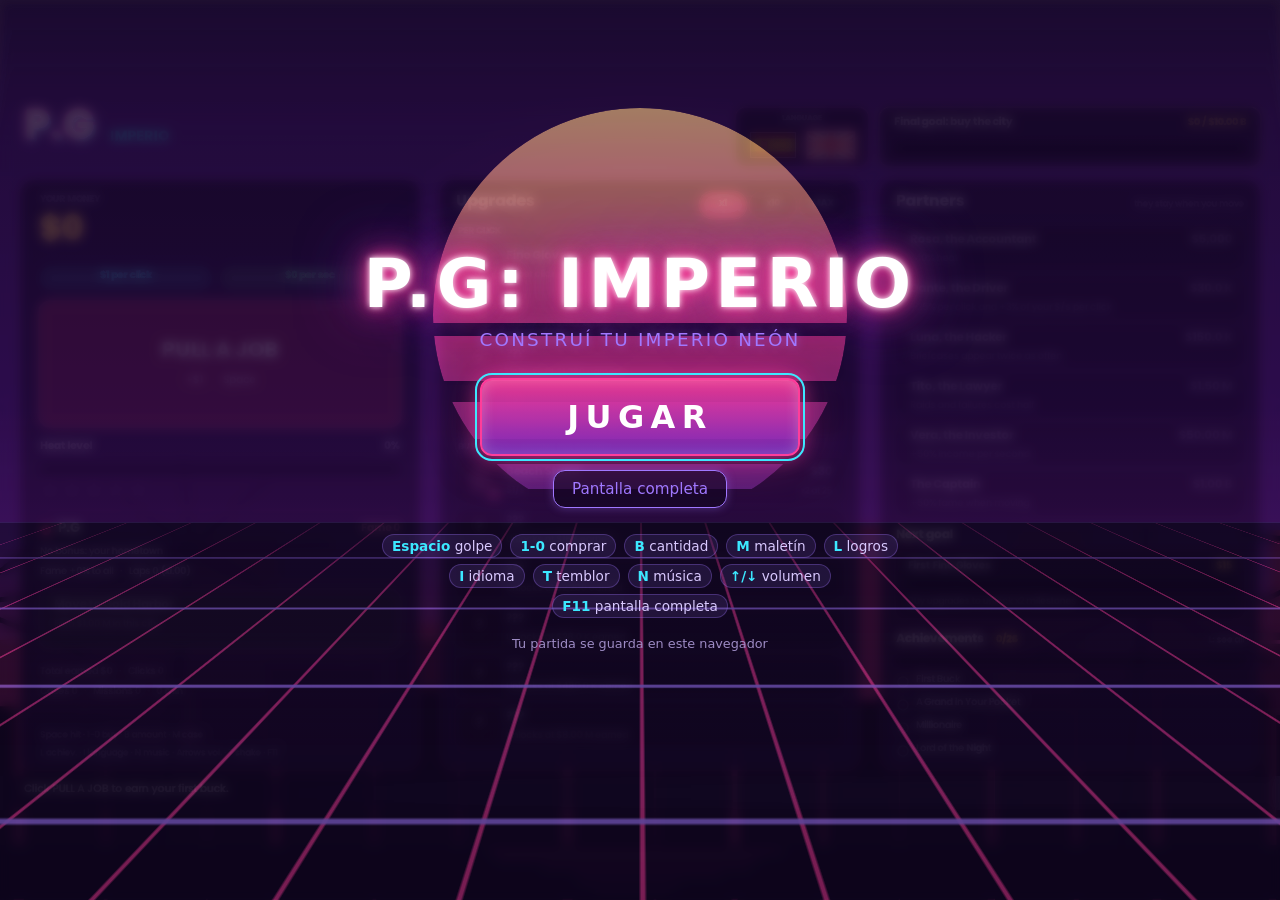
==== PG-Imperio-Web/juego/index.html @ 1c34744a "Add files via upload" ====
<!doctypehtml><html lang=es><head><meta charset=utf-8><title>P.G: Imperio</title><meta content="width=device-width,initial-scale=1,maximum-scale=1,user-scalable=no,viewport-fit=cover"name=viewport><meta content=#10061e name=theme-color><meta content="P.G: Imperio - juego idle de estetica neon."name=description><link href=favicon.png rel=icon type=image/png><style>:root{--bg:#10061e;--pink:#ff3d9a;--violet:#a078ff;--violet-d:#7a2cbf;--cyan:#3ce8ff}*{box-sizing:border-box}body,html{margin:0;padding:0;height:100%;overflow:hidden;background:var(--bg);color:#f1e8ff;font-family:"Segoe UI",system-ui,-apple-system,Roboto,"Helvetica Neue",Arial,sans-serif;-webkit-tap-highlight-color:transparent;overscroll-behavior:none}#canvas{position:fixed;left:0;top:0;width:100vw;height:100vh;display:block;border:0;outline:0;background:var(--bg);touch-action:none}.scene{position:absolute;inset:0;overflow:hidden;background:linear-gradient(#10061e 0,#25093f 45%,#3a0d52 58%,#10061e 58.1%)}.sun{position:absolute;left:50%;top:58%;width:min(46vw,46vh);height:min(46vw,46vh);transform:translate(-50%,-100%);border-radius:50%;background:linear-gradient(#ffd36e 0,#ff3d9a 55%,#7a2cbf 100%);box-shadow:0 0 60px rgba(255,61,154,.55),0 0 140px rgba(160,120,255,.35);-webkit-mask-image:linear-gradient(#000 0 52%,transparent 52% 55%,#000 55% 66%,transparent 66% 71%,#000 71% 80%,transparent 80% 86%,#000 86% 92%,transparent 92% 100%);mask-image:linear-gradient(#000 0 52%,transparent 52% 55%,#000 55% 66%,transparent 66% 71%,#000 71% 80%,transparent 80% 86%,#000 86% 92%,transparent 92% 100%)}.floor{position:absolute;left:-50%;right:-50%;top:58%;bottom:-20%;perspective:380px;perspective-origin:50% 0;overflow:hidden}.grid{position:absolute;inset:0;transform:rotateX(62deg);transform-origin:50% 0;background-image:linear-gradient(rgba(160,120,255,.9) 2px,transparent 2px),linear-gradient(90deg,rgba(255,61,154,.8) 2px,transparent 2px);background-size:64px 64px;animation:grid-move 1.6s linear infinite;box-shadow:inset 0 0 120px 40px #10061e}@keyframes grid-move{to{background-position:0 64px,0 0}}.floor::after{content:"";position:absolute;inset:0;background:linear-gradient(#10061e 0,rgba(16,6,30,0) 40%)}@media (prefers-reduced-motion:reduce){.grid{animation:none}.bar>i{transition:none!important}.btn{transition:none!important}}.overlay{position:fixed;inset:0;z-index:10;display:flex;align-items:center;justify-content:center;padding:12px;overflow:auto}#loading{background:var(--bg);z-index:20;flex-direction:column;text-align:center}#loading .box{position:relative;z-index:1;width:min(88vw,460px)}#loading h2{margin:0 0 18px;font-size:clamp(1.1rem, 4.5vw, 1.6rem);letter-spacing:.25em;color:var(--pink);text-shadow:0 0 12px rgba(255,61,154,.8)}.bar{height:14px;border-radius:8px;background:rgba(160,120,255,.18);border:1px solid var(--violet-d);overflow:hidden;box-shadow:0 0 14px rgba(122,44,191,.5)}.bar>i{display:block;height:100%;width:0%;background:linear-gradient(90deg,var(--violet-d),var(--pink));box-shadow:0 0 14px var(--pink);transition:width .2s ease}#status{margin-top:12px;min-height:1.4em;font-size:clamp(.8rem, 3vw, .95rem);color:var(--violet)}#loading.error h2{color:#ff6b6b;text-shadow:0 0 12px rgba(255,80,80,.7)}#loading.error .bar{display:none}#loading.error #status{color:#ffb3b3}#menu{background:rgba(16,6,30,.55);-webkit-backdrop-filter:blur(6px);backdrop-filter:blur(6px);flex-direction:column;text-align:center;display:none}#menu.show{display:flex}.panel{width:min(94vw,640px);margin:auto;padding:clamp(14px,3vw,28px)}h1{margin:0;font-size:clamp(2rem, 9vw, 4.2rem);letter-spacing:.08em;line-height:1.05;color:#fff;text-shadow:0 0 6px #fff,0 0 16px var(--pink),0 0 36px var(--pink),0 0 70px var(--violet-d)}.sub{margin:10px 0 clamp(14px,3.5vh,28px);font-size:clamp(.85rem, 3.2vw, 1.15rem);color:var(--violet);letter-spacing:.12em;text-transform:uppercase;text-shadow:0 0 10px rgba(160,120,255,.6)}.btn{font:inherit;cursor:pointer;color:#fff;border-radius:12px;transition:transform .12s ease,box-shadow .2s ease,filter .2s ease}.btn:focus-visible{outline:2px solid var(--cyan);outline-offset:3px}.play{display:block;margin:0 auto;width:min(80vw,320px);padding:clamp(12px,2.5vh,18px) 20px;font-size:clamp(1.3rem, 5.5vw, 2rem);font-weight:800;letter-spacing:.2em;border:2px solid var(--pink);background:linear-gradient(180deg,rgba(255,61,154,.9),rgba(122,44,191,.9));box-shadow:0 0 20px rgba(255,61,154,.7),0 0 50px rgba(255,61,154,.35),inset 0 0 14px rgba(255,255,255,.25)}.play:hover:not(:disabled){transform:scale(1.04);box-shadow:0 0 28px var(--pink),0 0 70px rgba(255,61,154,.5),inset 0 0 14px rgba(255,255,255,.3)}.play:active:not(:disabled){transform:scale(.98)}.play:disabled{opacity:.4;cursor:default;filter:grayscale(.6);box-shadow:none}.ghost{display:inline-block;margin-top:14px;padding:9px 18px;font-size:clamp(.8rem, 3vw, .95rem);background:rgba(16,6,30,.6);border:1px solid var(--violet);color:var(--violet);box-shadow:0 0 10px rgba(160,120,255,.35)}.ghost:hover{color:var(--cyan);border-color:var(--cyan);box-shadow:0 0 14px rgba(60,232,255,.5)}.controls{margin:clamp(14px,3vh,26px) auto 0;padding:0;list-style:none;max-width:540px;display:flex;flex-wrap:wrap;justify-content:center;gap:6px 8px;font-size:clamp(.7rem, 2.6vw, .85rem);color:#d9c9ff}.controls li{padding:3px 9px;border-radius:999px;background:rgba(160,120,255,.12);border:1px solid rgba(160,120,255,.3)}.controls b{color:var(--cyan);font-weight:600}.note{margin:clamp(10px,2vh,18px) 0 0;font-size:clamp(.7rem, 2.6vw, .8rem);color:#9d8bc4}#hud-fs{position:fixed;top:max(8px,env(safe-area-inset-top));right:max(8px,env(safe-area-inset-right));z-index:5;width:34px;height:34px;padding:0;display:none;align-items:center;justify-content:center;background:rgba(16,6,30,.55);border:1px solid rgba(160,120,255,.5);color:var(--violet);opacity:.45;border-radius:8px}#hud-fs.show{display:flex}#hud-fs:focus-visible,#hud-fs:hover{opacity:1;color:var(--cyan);border-color:var(--cyan)}#hud-fs svg{width:18px;height:18px;fill:none;stroke:currentColor;stroke-width:2;stroke-linecap:round;stroke-linejoin:round}@media (max-height:520px){.sub{margin-bottom:10px}.controls,.note{display:none}}noscript{position:fixed;inset:0;z-index:30;background:var(--bg);color:#fff;display:flex;align-items:center;justify-content:center;text-align:center;padding:20px}</style></head><body><canvas id=canvas oncontextmenu=return!1 tabindex=-1></canvas><div class=overlay id=loading aria-live=polite role=status><div class=scene><div class=sun></div><div class=floor><div class=grid></div></div></div><div class=box><h2 id=load-title>Cargando...</h2><div class=bar><i id=bar></i></div><div id=status>Preparando...</div></div></div><div class=overlay id=menu><div class=scene style=opacity:.55><div class=sun></div><div class=floor><div class=grid></div></div></div><div class=panel style=position:relative><h1>P.G: IMPERIO</h1><p class=sub>Construí tu imperio neón</p><button class="btn play"id=play type=button disabled>JUGAR</button> <button class="btn ghost"id=menu-fs type=button>Pantalla completa</button><ul class=controls><li><b>Espacio</b> golpe</li><li><b>1-0</b> comprar</li><li><b>B</b> cantidad</li><li><b>M</b> maletín</li><li><b>L</b> logros</li><li><b>I</b> idioma</li><li><b>T</b> temblor</li><li><b>N</b> música</li><li><b>↑/↓</b> volumen</li><li><b>F11</b> pantalla completa</li></ul><p class=note>Tu partida se guarda en este navegador</p></div></div><button class=btn id=hud-fs type=button aria-label="Pantalla completa"title="Pantalla completa (F11)"><svg aria-hidden=true viewBox="0 0 24 24"><path d="M4 9V4h5M20 9V4h-5M4 15v5h5M20 15v5h-5"/></svg></button><noscript>Este juego necesita JavaScript activado.</noscript><script>!function(){var e=function(e){return document.getElementById(e)},n=e("canvas"),t=e("loading"),o=e("menu"),a=e("bar"),r=e("status"),c=e("play"),i=e("hud-fs"),d=!1,s=!1,u=!1;function l(e){a.style.width=Math.max(0,Math.min(100,e))+"%"}function f(n){s||(s=!0,t.classList.add("error"),t.style.display="flex",e("load-title").textContent="Algo salió mal",r.textContent=n||"No se pudo cargar el juego. Probá recargar la página.",o.classList.remove("show"),i.classList.remove("show"))}function p(){s||u||(u=!0,l(100),t.style.display="none",o.classList.add("show"),c.disabled=!1,c.focus())}function w(){var e=document.documentElement;try{if(document.fullscreenElement||document.webkitFullscreenElement)(document.exitFullscreen||document.webkitExitFullscreen).call(document);else{var n=(e.requestFullscreen||e.webkitRequestFullscreen).call(e);n&&n.catch&&n.catch(function(e){console.warn(e)})}}catch(e){console.warn(e)}}function g(){try{Module._pg_save&&Module._pg_save()}catch(e){console.warn(e)}}e("menu-fs").addEventListener("click",w),i.addEventListener("click",function(){w(),n.focus()}),window.addEventListener("keydown",function(e){if("F11"===e.key||122===e.keyCode)return e.preventDefault(),void w();!d||"Space"!==e.code&&"ArrowUp"!==e.code&&"ArrowDown"!==e.code&&"ArrowLeft"!==e.code&&"ArrowRight"!==e.code||e.preventDefault()},{capture:!0}),n.addEventListener("contextmenu",function(e){e.preventDefault()}),n.addEventListener("webglcontextlost",function(e){e.preventDefault(),f("Se perdió el contexto gráfico. Recargá la página.")}),c.addEventListener("click",function(){try{Module._pg_unlock_audio&&Module._pg_unlock_audio()}catch(e){console.warn(e)}d=!0,o.classList.remove("show"),i.classList.add("show"),n.focus()}),n.addEventListener("pointerdown",function(){n.focus()}),window.addEventListener("pagehide",g),document.addEventListener("visibilitychange",function(){"hidden"===document.visibilityState&&g()}),window.onerror=function(e){console.error(e),u?/abort|unreachable|memory/i.test(String(e))&&f("El juego se detuvo por un error. Recargá la página (tu partida está guardada)."):f("Ocurrió un error al cargar el juego. Probá recargar la página.")},window.addEventListener("unhandledrejection",function(e){console.warn(e.reason)});var v=0;window.Module={canvas:n,print:function(e){console.log(e)},printErr:function(e){console.warn(e)},preRun:[function(e){var n=e||window.Module,t=n.FS||window.FS,o=n.IDBFS||("undefined"!=typeof IDBFS?IDBFS:t.filesystems&&t.filesystems.IDBFS),a=n.addRunDependency||window.addRunDependency,r=n.removeRunDependency||window.removeRunDependency;try{t.mkdir("/persist"),t.mount(o,{},"/persist"),a("pg-idbfs"),t.syncfs(!0,function(e){e&&console.warn(e),r("pg-idbfs")})}catch(e){console.warn("IDBFS no disponible, la partida no se va a guardar",e)}}],postRun:[function(){p()}],onRuntimeInitialized:function(){p()},onAbort:function(e){console.error(e),f("El juego se detuvo por un error. Recargá la página.")},setStatus:function(e){if(!s&&!u){var n=/([^(]+)\((\d+(?:\.\d+)?)\/(\d+)\)/.exec(e);n?(l(100*parseFloat(n[2])/parseFloat(n[3])),r.textContent="Cargando... "+Math.round(100*parseFloat(n[2])/parseFloat(n[3]))+"%"):e&&(r.textContent="Cargando...")}},monitorRunDependencies:function(e){v=Math.max(v,e),s||u||(e?(v>0&&!/\d%/.test(r.textContent)&&l(100*(v-e)/v),r.textContent="Cargando... ("+(v-e)+"/"+v+")"):r.textContent="Iniciando...")}},Module.setStatus("Descargando...")}()</script><script async src=index.js></script></body></html>
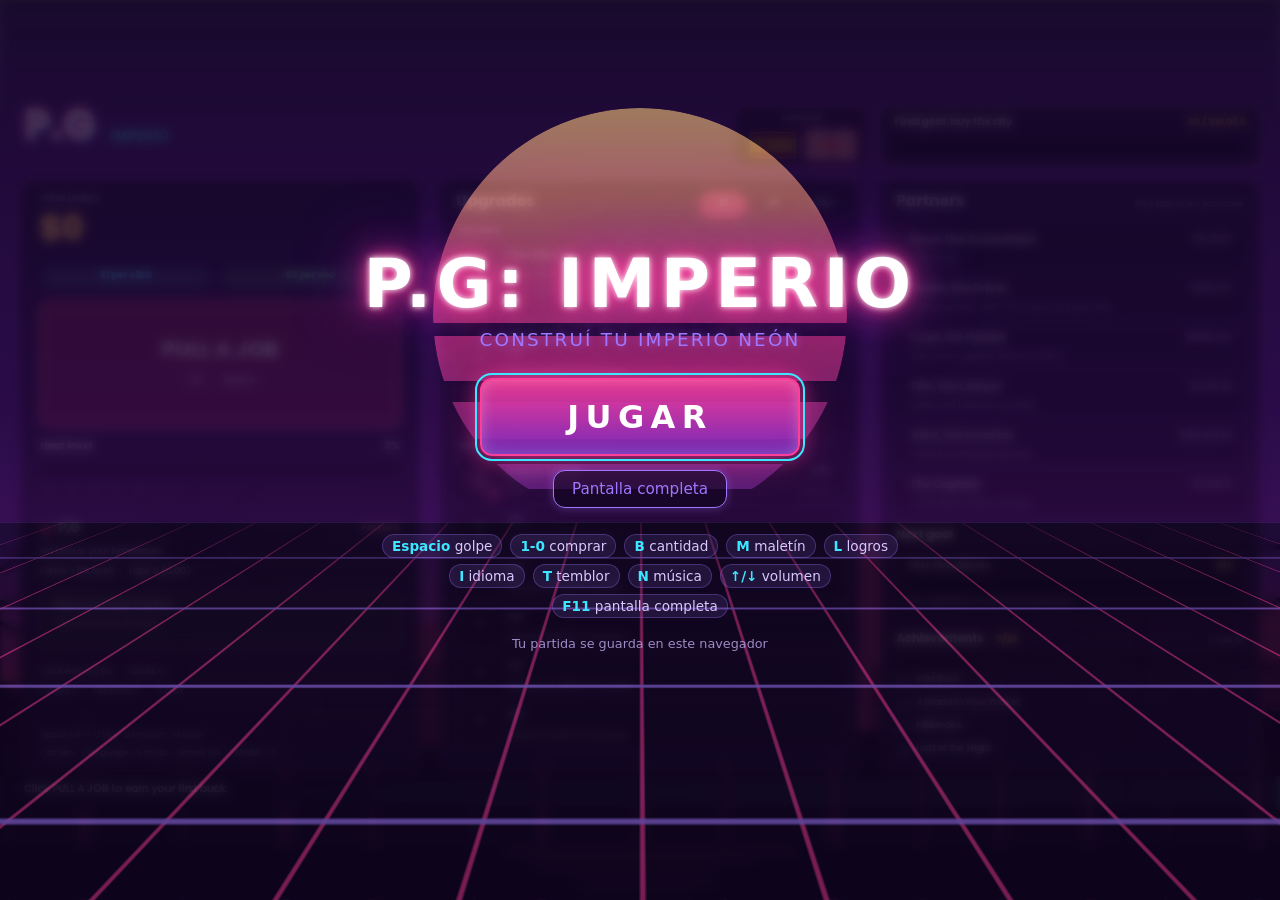
==== commit 86ff2824: "Organizar la página del juego y documentar cómo editarla" ====
--- a/PG-Imperio-Web/juego/index.html
+++ b/PG-Imperio-Web/juego/index.html
@@ -1 +1,56 @@
-<!doctypehtml><html lang=es><head><meta charset=utf-8><title>P.G: Imperio</title><meta content="width=device-width,initial-scale=1,maximum-scale=1,user-scalable=no,viewport-fit=cover"name=viewport><meta content=#10061e name=theme-color><meta content="P.G: Imperio - juego idle de estetica neon."name=description><link href=favicon.png rel=icon type=image/png><style>:root{--bg:#10061e;--pink:#ff3d9a;--violet:#a078ff;--violet-d:#7a2cbf;--cyan:#3ce8ff}*{box-sizing:border-box}body,html{margin:0;padding:0;height:100%;overflow:hidden;background:var(--bg);color:#f1e8ff;font-family:"Segoe UI",system-ui,-apple-system,Roboto,"Helvetica Neue",Arial,sans-serif;-webkit-tap-highlight-color:transparent;overscroll-behavior:none}#canvas{position:fixed;left:0;top:0;width:100vw;height:100vh;display:block;border:0;outline:0;background:var(--bg);touch-action:none}.scene{position:absolute;inset:0;overflow:hidden;background:linear-gradient(#10061e 0,#25093f 45%,#3a0d52 58%,#10061e 58.1%)}.sun{position:absolute;left:50%;top:58%;width:min(46vw,46vh);height:min(46vw,46vh);transform:translate(-50%,-100%);border-radius:50%;background:linear-gradient(#ffd36e 0,#ff3d9a 55%,#7a2cbf 100%);box-shadow:0 0 60px rgba(255,61,154,.55),0 0 140px rgba(160,120,255,.35);-webkit-mask-image:linear-gradient(#000 0 52%,transparent 52% 55%,#000 55% 66%,transparent 66% 71%,#000 71% 80%,transparent 80% 86%,#000 86% 92%,transparent 92% 100%);mask-image:linear-gradient(#000 0 52%,transparent 52% 55%,#000 55% 66%,transparent 66% 71%,#000 71% 80%,transparent 80% 86%,#000 86% 92%,transparent 92% 100%)}.floor{position:absolute;left:-50%;right:-50%;top:58%;bottom:-20%;perspective:380px;perspective-origin:50% 0;overflow:hidden}.grid{position:absolute;inset:0;transform:rotateX(62deg);transform-origin:50% 0;background-image:linear-gradient(rgba(160,120,255,.9) 2px,transparent 2px),linear-gradient(90deg,rgba(255,61,154,.8) 2px,transparent 2px);background-size:64px 64px;animation:grid-move 1.6s linear infinite;box-shadow:inset 0 0 120px 40px #10061e}@keyframes grid-move{to{background-position:0 64px,0 0}}.floor::after{content:"";position:absolute;inset:0;background:linear-gradient(#10061e 0,rgba(16,6,30,0) 40%)}@media (prefers-reduced-motion:reduce){.grid{animation:none}.bar>i{transition:none!important}.btn{transition:none!important}}.overlay{position:fixed;inset:0;z-index:10;display:flex;align-items:center;justify-content:center;padding:12px;overflow:auto}#loading{background:var(--bg);z-index:20;flex-direction:column;text-align:center}#loading .box{position:relative;z-index:1;width:min(88vw,460px)}#loading h2{margin:0 0 18px;font-size:clamp(1.1rem, 4.5vw, 1.6rem);letter-spacing:.25em;color:var(--pink);text-shadow:0 0 12px rgba(255,61,154,.8)}.bar{height:14px;border-radius:8px;background:rgba(160,120,255,.18);border:1px solid var(--violet-d);overflow:hidden;box-shadow:0 0 14px rgba(122,44,191,.5)}.bar>i{display:block;height:100%;width:0%;background:linear-gradient(90deg,var(--violet-d),var(--pink));box-shadow:0 0 14px var(--pink);transition:width .2s ease}#status{margin-top:12px;min-height:1.4em;font-size:clamp(.8rem, 3vw, .95rem);color:var(--violet)}#loading.error h2{color:#ff6b6b;text-shadow:0 0 12px rgba(255,80,80,.7)}#loading.error .bar{display:none}#loading.error #status{color:#ffb3b3}#menu{background:rgba(16,6,30,.55);-webkit-backdrop-filter:blur(6px);backdrop-filter:blur(6px);flex-direction:column;text-align:center;display:none}#menu.show{display:flex}.panel{width:min(94vw,640px);margin:auto;padding:clamp(14px,3vw,28px)}h1{margin:0;font-size:clamp(2rem, 9vw, 4.2rem);letter-spacing:.08em;line-height:1.05;color:#fff;text-shadow:0 0 6px #fff,0 0 16px var(--pink),0 0 36px var(--pink),0 0 70px var(--violet-d)}.sub{margin:10px 0 clamp(14px,3.5vh,28px);font-size:clamp(.85rem, 3.2vw, 1.15rem);color:var(--violet);letter-spacing:.12em;text-transform:uppercase;text-shadow:0 0 10px rgba(160,120,255,.6)}.btn{font:inherit;cursor:pointer;color:#fff;border-radius:12px;transition:transform .12s ease,box-shadow .2s ease,filter .2s ease}.btn:focus-visible{outline:2px solid var(--cyan);outline-offset:3px}.play{display:block;margin:0 auto;width:min(80vw,320px);padding:clamp(12px,2.5vh,18px) 20px;font-size:clamp(1.3rem, 5.5vw, 2rem);font-weight:800;letter-spacing:.2em;border:2px solid var(--pink);background:linear-gradient(180deg,rgba(255,61,154,.9),rgba(122,44,191,.9));box-shadow:0 0 20px rgba(255,61,154,.7),0 0 50px rgba(255,61,154,.35),inset 0 0 14px rgba(255,255,255,.25)}.play:hover:not(:disabled){transform:scale(1.04);box-shadow:0 0 28px var(--pink),0 0 70px rgba(255,61,154,.5),inset 0 0 14px rgba(255,255,255,.3)}.play:active:not(:disabled){transform:scale(.98)}.play:disabled{opacity:.4;cursor:default;filter:grayscale(.6);box-shadow:none}.ghost{display:inline-block;margin-top:14px;padding:9px 18px;font-size:clamp(.8rem, 3vw, .95rem);background:rgba(16,6,30,.6);border:1px solid var(--violet);color:var(--violet);box-shadow:0 0 10px rgba(160,120,255,.35)}.ghost:hover{color:var(--cyan);border-color:var(--cyan);box-shadow:0 0 14px rgba(60,232,255,.5)}.controls{margin:clamp(14px,3vh,26px) auto 0;padding:0;list-style:none;max-width:540px;display:flex;flex-wrap:wrap;justify-content:center;gap:6px 8px;font-size:clamp(.7rem, 2.6vw, .85rem);color:#d9c9ff}.controls li{padding:3px 9px;border-radius:999px;background:rgba(160,120,255,.12);border:1px solid rgba(160,120,255,.3)}.controls b{color:var(--cyan);font-weight:600}.note{margin:clamp(10px,2vh,18px) 0 0;font-size:clamp(.7rem, 2.6vw, .8rem);color:#9d8bc4}#hud-fs{position:fixed;top:max(8px,env(safe-area-inset-top));right:max(8px,env(safe-area-inset-right));z-index:5;width:34px;height:34px;padding:0;display:none;align-items:center;justify-content:center;background:rgba(16,6,30,.55);border:1px solid rgba(160,120,255,.5);color:var(--violet);opacity:.45;border-radius:8px}#hud-fs.show{display:flex}#hud-fs:focus-visible,#hud-fs:hover{opacity:1;color:var(--cyan);border-color:var(--cyan)}#hud-fs svg{width:18px;height:18px;fill:none;stroke:currentColor;stroke-width:2;stroke-linecap:round;stroke-linejoin:round}@media (max-height:520px){.sub{margin-bottom:10px}.controls,.note{display:none}}noscript{position:fixed;inset:0;z-index:30;background:var(--bg);color:#fff;display:flex;align-items:center;justify-content:center;text-align:center;padding:20px}</style></head><body><canvas id=canvas oncontextmenu=return!1 tabindex=-1></canvas><div class=overlay id=loading aria-live=polite role=status><div class=scene><div class=sun></div><div class=floor><div class=grid></div></div></div><div class=box><h2 id=load-title>Cargando...</h2><div class=bar><i id=bar></i></div><div id=status>Preparando...</div></div></div><div class=overlay id=menu><div class=scene style=opacity:.55><div class=sun></div><div class=floor><div class=grid></div></div></div><div class=panel style=position:relative><h1>P.G: IMPERIO</h1><p class=sub>Construí tu imperio neón</p><button class="btn play"id=play type=button disabled>JUGAR</button> <button class="btn ghost"id=menu-fs type=button>Pantalla completa</button><ul class=controls><li><b>Espacio</b> golpe</li><li><b>1-0</b> comprar</li><li><b>B</b> cantidad</li><li><b>M</b> maletín</li><li><b>L</b> logros</li><li><b>I</b> idioma</li><li><b>T</b> temblor</li><li><b>N</b> música</li><li><b>↑/↓</b> volumen</li><li><b>F11</b> pantalla completa</li></ul><p class=note>Tu partida se guarda en este navegador</p></div></div><button class=btn id=hud-fs type=button aria-label="Pantalla completa"title="Pantalla completa (F11)"><svg aria-hidden=true viewBox="0 0 24 24"><path d="M4 9V4h5M20 9V4h-5M4 15v5h5M20 15v5h-5"/></svg></button><noscript>Este juego necesita JavaScript activado.</noscript><script>!function(){var e=function(e){return document.getElementById(e)},n=e("canvas"),t=e("loading"),o=e("menu"),a=e("bar"),r=e("status"),c=e("play"),i=e("hud-fs"),d=!1,s=!1,u=!1;function l(e){a.style.width=Math.max(0,Math.min(100,e))+"%"}function f(n){s||(s=!0,t.classList.add("error"),t.style.display="flex",e("load-title").textContent="Algo salió mal",r.textContent=n||"No se pudo cargar el juego. Probá recargar la página.",o.classList.remove("show"),i.classList.remove("show"))}function p(){s||u||(u=!0,l(100),t.style.display="none",o.classList.add("show"),c.disabled=!1,c.focus())}function w(){var e=document.documentElement;try{if(document.fullscreenElement||document.webkitFullscreenElement)(document.exitFullscreen||document.webkitExitFullscreen).call(document);else{var n=(e.requestFullscreen||e.webkitRequestFullscreen).call(e);n&&n.catch&&n.catch(function(e){console.warn(e)})}}catch(e){console.warn(e)}}function g(){try{Module._pg_save&&Module._pg_save()}catch(e){console.warn(e)}}e("menu-fs").addEventListener("click",w),i.addEventListener("click",function(){w(),n.focus()}),window.addEventListener("keydown",function(e){if("F11"===e.key||122===e.keyCode)return e.preventDefault(),void w();!d||"Space"!==e.code&&"ArrowUp"!==e.code&&"ArrowDown"!==e.code&&"ArrowLeft"!==e.code&&"ArrowRight"!==e.code||e.preventDefault()},{capture:!0}),n.addEventListener("contextmenu",function(e){e.preventDefault()}),n.addEventListener("webglcontextlost",function(e){e.preventDefault(),f("Se perdió el contexto gráfico. Recargá la página.")}),c.addEventListener("click",function(){try{Module._pg_unlock_audio&&Module._pg_unlock_audio()}catch(e){console.warn(e)}d=!0,o.classList.remove("show"),i.classList.add("show"),n.focus()}),n.addEventListener("pointerdown",function(){n.focus()}),window.addEventListener("pagehide",g),document.addEventListener("visibilitychange",function(){"hidden"===document.visibilityState&&g()}),window.onerror=function(e){console.error(e),u?/abort|unreachable|memory/i.test(String(e))&&f("El juego se detuvo por un error. Recargá la página (tu partida está guardada)."):f("Ocurrió un error al cargar el juego. Probá recargar la página.")},window.addEventListener("unhandledrejection",function(e){console.warn(e.reason)});var v=0;window.Module={canvas:n,print:function(e){console.log(e)},printErr:function(e){console.warn(e)},preRun:[function(e){var n=e||window.Module,t=n.FS||window.FS,o=n.IDBFS||("undefined"!=typeof IDBFS?IDBFS:t.filesystems&&t.filesystems.IDBFS),a=n.addRunDependency||window.addRunDependency,r=n.removeRunDependency||window.removeRunDependency;try{t.mkdir("/persist"),t.mount(o,{},"/persist"),a("pg-idbfs"),t.syncfs(!0,function(e){e&&console.warn(e),r("pg-idbfs")})}catch(e){console.warn("IDBFS no disponible, la partida no se va a guardar",e)}}],postRun:[function(){p()}],onRuntimeInitialized:function(){p()},onAbort:function(e){console.error(e),f("El juego se detuvo por un error. Recargá la página.")},setStatus:function(e){if(!s&&!u){var n=/([^(]+)\((\d+(?:\.\d+)?)\/(\d+)\)/.exec(e);n?(l(100*parseFloat(n[2])/parseFloat(n[3])),r.textContent="Cargando... "+Math.round(100*parseFloat(n[2])/parseFloat(n[3]))+"%"):e&&(r.textContent="Cargando...")}},monitorRunDependencies:function(e){v=Math.max(v,e),s||u||(e?(v>0&&!/\d%/.test(r.textContent)&&l(100*(v-e)/v),r.textContent="Cargando... ("+(v-e)+"/"+v+")"):r.textContent="Iniciando...")}},Module.setStatus("Descargando...")}()</script><script async src=index.js></script></body></html>+<!doctype html>
+<html lang="es">
+<head>
+<meta charset="utf-8">
+<title>P.G: Imperio</title>
+<meta name="viewport" content="width=device-width, initial-scale=1, maximum-scale=1, user-scalable=no, viewport-fit=cover">
+<meta name="theme-color" content="#10061e">
+<meta name="description" content="P.G: Imperio - juego idle de estetica neon.">
+<link rel="icon" type="image/png" href="favicon.png">
+<link rel="stylesheet" href="estilos.css">
+</head>
+<body>
+<canvas id="canvas" tabindex="-1" oncontextmenu="return false;"></canvas>
+
+<div id="loading" class="overlay" role="status" aria-live="polite">
+  <div class="scene"><div class="sun"></div><div class="floor"><div class="grid"></div></div></div>
+  <div class="box">
+    <h2 id="load-title">Cargando...</h2>
+    <div class="bar"><i id="bar"></i></div>
+    <div id="status">Preparando...</div>
+  </div>
+</div>
+
+<div id="menu" class="overlay">
+  <div class="scene" style="opacity:.55"><div class="sun"></div><div class="floor"><div class="grid"></div></div></div>
+  <div class="panel" style="position:relative">
+    <h1>P.G: IMPERIO</h1>
+    <p class="sub">Construí tu imperio neón</p>
+    <button id="play" class="btn play" type="button" disabled>JUGAR</button>
+    <button id="menu-fs" class="btn ghost" type="button">Pantalla completa</button>
+    <ul class="controls">
+      <li><b>Espacio</b> golpe</li>
+      <li><b>1-0</b> comprar</li>
+      <li><b>B</b> cantidad</li>
+      <li><b>M</b> maletín</li>
+      <li><b>L</b> logros</li>
+      <li><b>I</b> idioma</li>
+      <li><b>T</b> temblor</li>
+      <li><b>N</b> música</li>
+      <li><b>↑/↓</b> volumen</li>
+      <li><b>F11</b> pantalla completa</li>
+    </ul>
+    <p class="note">Tu partida se guarda en este navegador</p>
+  </div>
+</div>
+
+<button id="hud-fs" class="btn" type="button" title="Pantalla completa (F11)" aria-label="Pantalla completa">
+  <svg viewBox="0 0 24 24" aria-hidden="true"><path d="M4 9V4h5M20 9V4h-5M4 15v5h5M20 15v5h-5"/></svg>
+</button>
+
+<noscript>Este juego necesita JavaScript activado.</noscript>
+
+<script src="arranque.js"></script>
+<script async src="index.js"></script>
+</body>
+</html>
--- a/PG-Imperio-Web/juego/estilos.css
+++ b/PG-Imperio-Web/juego/estilos.css
@@ -0,0 +1,140 @@
+  :root {
+    --bg: #10061e;
+    --pink: #ff3d9a;
+    --violet: #a078ff;
+    --violet-d: #7a2cbf;
+    --cyan: #3ce8ff;
+  }
+  * { box-sizing: border-box; }
+  html, body {
+    margin: 0; padding: 0; height: 100%; overflow: hidden;
+    background: var(--bg); color: #f1e8ff;
+    font-family: "Segoe UI", system-ui, -apple-system, Roboto, "Helvetica Neue", Arial, sans-serif;
+    -webkit-tap-highlight-color: transparent;
+    overscroll-behavior: none;
+  }
+
+  /* El juego: ocupa toda la ventana */
+  #canvas {
+    position: fixed; left: 0; top: 0;
+    width: 100vw; height: 100vh;
+    display: block; border: 0; outline: none;
+    background: var(--bg);
+    touch-action: none;
+  }
+
+  /* Capas de fondo synthwave (sol + grilla) usadas en carga y menu */
+  .scene { position: absolute; inset: 0; overflow: hidden;
+    background: linear-gradient(#10061e 0%, #25093f 45%, #3a0d52 58%, #10061e 58.1%); }
+  .sun {
+    position: absolute; left: 50%; top: 58%;
+    width: min(46vw, 46vh); height: min(46vw, 46vh);
+    transform: translate(-50%, -100%);
+    border-radius: 50%;
+    background: linear-gradient(#ffd36e 0%, #ff3d9a 55%, #7a2cbf 100%);
+    box-shadow: 0 0 60px rgba(255, 61, 154, .55), 0 0 140px rgba(160, 120, 255, .35);
+    /* franjas horizontales que se van haciendo mas gruesas hacia abajo */
+    -webkit-mask-image: linear-gradient(#000 0 52%, transparent 52% 55%, #000 55% 66%, transparent 66% 71%, #000 71% 80%, transparent 80% 86%, #000 86% 92%, transparent 92% 100%);
+    mask-image: linear-gradient(#000 0 52%, transparent 52% 55%, #000 55% 66%, transparent 66% 71%, #000 71% 80%, transparent 80% 86%, #000 86% 92%, transparent 92% 100%);
+  }
+  .floor {
+    position: absolute; left: -50%; right: -50%; top: 58%; bottom: -20%;
+    perspective: 380px; perspective-origin: 50% 0;
+    overflow: hidden;
+  }
+  .grid {
+    position: absolute; inset: 0;
+    transform: rotateX(62deg); transform-origin: 50% 0;
+    background-image:
+      linear-gradient(rgba(160, 120, 255, .9) 2px, transparent 2px),
+      linear-gradient(90deg, rgba(255, 61, 154, .8) 2px, transparent 2px);
+    background-size: 64px 64px;
+    animation: grid-move 1.6s linear infinite;
+    box-shadow: inset 0 0 120px 40px #10061e;
+  }
+  @keyframes grid-move { to { background-position: 0 64px, 0 0; } }
+  .floor::after { /* desvanece el horizonte */
+    content: ""; position: absolute; inset: 0;
+    background: linear-gradient(#10061e 0%, rgba(16, 6, 30, 0) 40%);
+  }
+  @media (prefers-reduced-motion: reduce) {
+    .grid { animation: none; }
+    .bar > i { transition: none !important; }
+    .btn { transition: none !important; }
+  }
+
+  /* Overlays */
+  .overlay {
+    position: fixed; inset: 0; z-index: 10;
+    display: flex; align-items: center; justify-content: center;
+    padding: 12px; overflow: auto;
+  }
+  #loading { background: var(--bg); z-index: 20; flex-direction: column; text-align: center; }
+  #loading .box { position: relative; z-index: 1; width: min(88vw, 460px); }
+  #loading h2 {
+    margin: 0 0 18px; font-size: clamp(1.1rem, 4.5vw, 1.6rem); letter-spacing: .25em;
+    color: var(--pink); text-shadow: 0 0 12px rgba(255, 61, 154, .8);
+  }
+  .bar { height: 14px; border-radius: 8px; background: rgba(160, 120, 255, .18);
+    border: 1px solid var(--violet-d); overflow: hidden; box-shadow: 0 0 14px rgba(122, 44, 191, .5); }
+  .bar > i { display: block; height: 100%; width: 0%;
+    background: linear-gradient(90deg, var(--violet-d), var(--pink));
+    box-shadow: 0 0 14px var(--pink); transition: width .2s ease; }
+  #status { margin-top: 12px; min-height: 1.4em; font-size: clamp(.8rem, 3vw, .95rem); color: var(--violet); }
+  #loading.error h2 { color: #ff6b6b; text-shadow: 0 0 12px rgba(255, 80, 80, .7); }
+  #loading.error .bar { display: none; }
+  #loading.error #status { color: #ffb3b3; }
+
+  #menu { background: rgba(16, 6, 30, .55); -webkit-backdrop-filter: blur(6px); backdrop-filter: blur(6px);
+    flex-direction: column; text-align: center; display: none; }
+  #menu.show { display: flex; }
+  .panel { width: min(94vw, 640px); margin: auto; padding: clamp(14px, 3vw, 28px); }
+  h1 {
+    margin: 0; font-size: clamp(2rem, 9vw, 4.2rem); letter-spacing: .08em; line-height: 1.05; color: #fff;
+    text-shadow: 0 0 6px #fff, 0 0 16px var(--pink), 0 0 36px var(--pink), 0 0 70px var(--violet-d);
+  }
+  .sub { margin: 10px 0 clamp(14px, 3.5vh, 28px); font-size: clamp(.85rem, 3.2vw, 1.15rem); color: var(--violet);
+    letter-spacing: .12em; text-transform: uppercase; text-shadow: 0 0 10px rgba(160, 120, 255, .6); }
+  .btn {
+    font: inherit; cursor: pointer; color: #fff; border-radius: 12px;
+    transition: transform .12s ease, box-shadow .2s ease, filter .2s ease;
+  }
+  .btn:focus-visible { outline: 2px solid var(--cyan); outline-offset: 3px; }
+  .play {
+    display: block; margin: 0 auto; width: min(80vw, 320px);
+    padding: clamp(12px, 2.5vh, 18px) 20px; font-size: clamp(1.3rem, 5.5vw, 2rem); font-weight: 800; letter-spacing: .2em;
+    border: 2px solid var(--pink);
+    background: linear-gradient(180deg, rgba(255, 61, 154, .9), rgba(122, 44, 191, .9));
+    box-shadow: 0 0 20px rgba(255, 61, 154, .7), 0 0 50px rgba(255, 61, 154, .35), inset 0 0 14px rgba(255, 255, 255, .25);
+  }
+  .play:hover:not(:disabled) { transform: scale(1.04); box-shadow: 0 0 28px var(--pink), 0 0 70px rgba(255, 61, 154, .5), inset 0 0 14px rgba(255, 255, 255, .3); }
+  .play:active:not(:disabled) { transform: scale(.98); }
+  .play:disabled { opacity: .4; cursor: default; filter: grayscale(.6); box-shadow: none; }
+  .ghost {
+    display: inline-block; margin-top: 14px; padding: 9px 18px; font-size: clamp(.8rem, 3vw, .95rem);
+    background: rgba(16, 6, 30, .6); border: 1px solid var(--violet); color: var(--violet);
+    box-shadow: 0 0 10px rgba(160, 120, 255, .35);
+  }
+  .ghost:hover { color: var(--cyan); border-color: var(--cyan); box-shadow: 0 0 14px rgba(60, 232, 255, .5); }
+  .controls { margin: clamp(14px, 3vh, 26px) auto 0; padding: 0; list-style: none; max-width: 540px;
+    display: flex; flex-wrap: wrap; justify-content: center; gap: 6px 8px; font-size: clamp(.7rem, 2.6vw, .85rem); color: #d9c9ff; }
+  .controls li { padding: 3px 9px; border-radius: 999px; background: rgba(160, 120, 255, .12); border: 1px solid rgba(160, 120, 255, .3); }
+  .controls b { color: var(--cyan); font-weight: 600; }
+  .note { margin: clamp(10px, 2vh, 18px) 0 0; font-size: clamp(.7rem, 2.6vw, .8rem); color: #9d8bc4; }
+
+  /* Boton discreto de pantalla completa (con el menu oculto) */
+  #hud-fs {
+    position: fixed; top: max(8px, env(safe-area-inset-top)); right: max(8px, env(safe-area-inset-right)); z-index: 5;
+    width: 34px; height: 34px; padding: 0; display: none; align-items: center; justify-content: center;
+    background: rgba(16, 6, 30, .55); border: 1px solid rgba(160, 120, 255, .5); color: var(--violet);
+    opacity: .45; border-radius: 8px;
+  }
+  #hud-fs.show { display: flex; }
+  #hud-fs:hover, #hud-fs:focus-visible { opacity: 1; color: var(--cyan); border-color: var(--cyan); }
+  #hud-fs svg { width: 18px; height: 18px; fill: none; stroke: currentColor; stroke-width: 2; stroke-linecap: round; stroke-linejoin: round; }
+
+  @media (max-height: 520px) {
+    .sub { margin-bottom: 10px; }
+    .controls, .note { display: none; }
+  }
+  noscript { position: fixed; inset: 0; z-index: 30; background: var(--bg); color: #fff; display: flex; align-items: center; justify-content: center; text-align: center; padding: 20px; }
